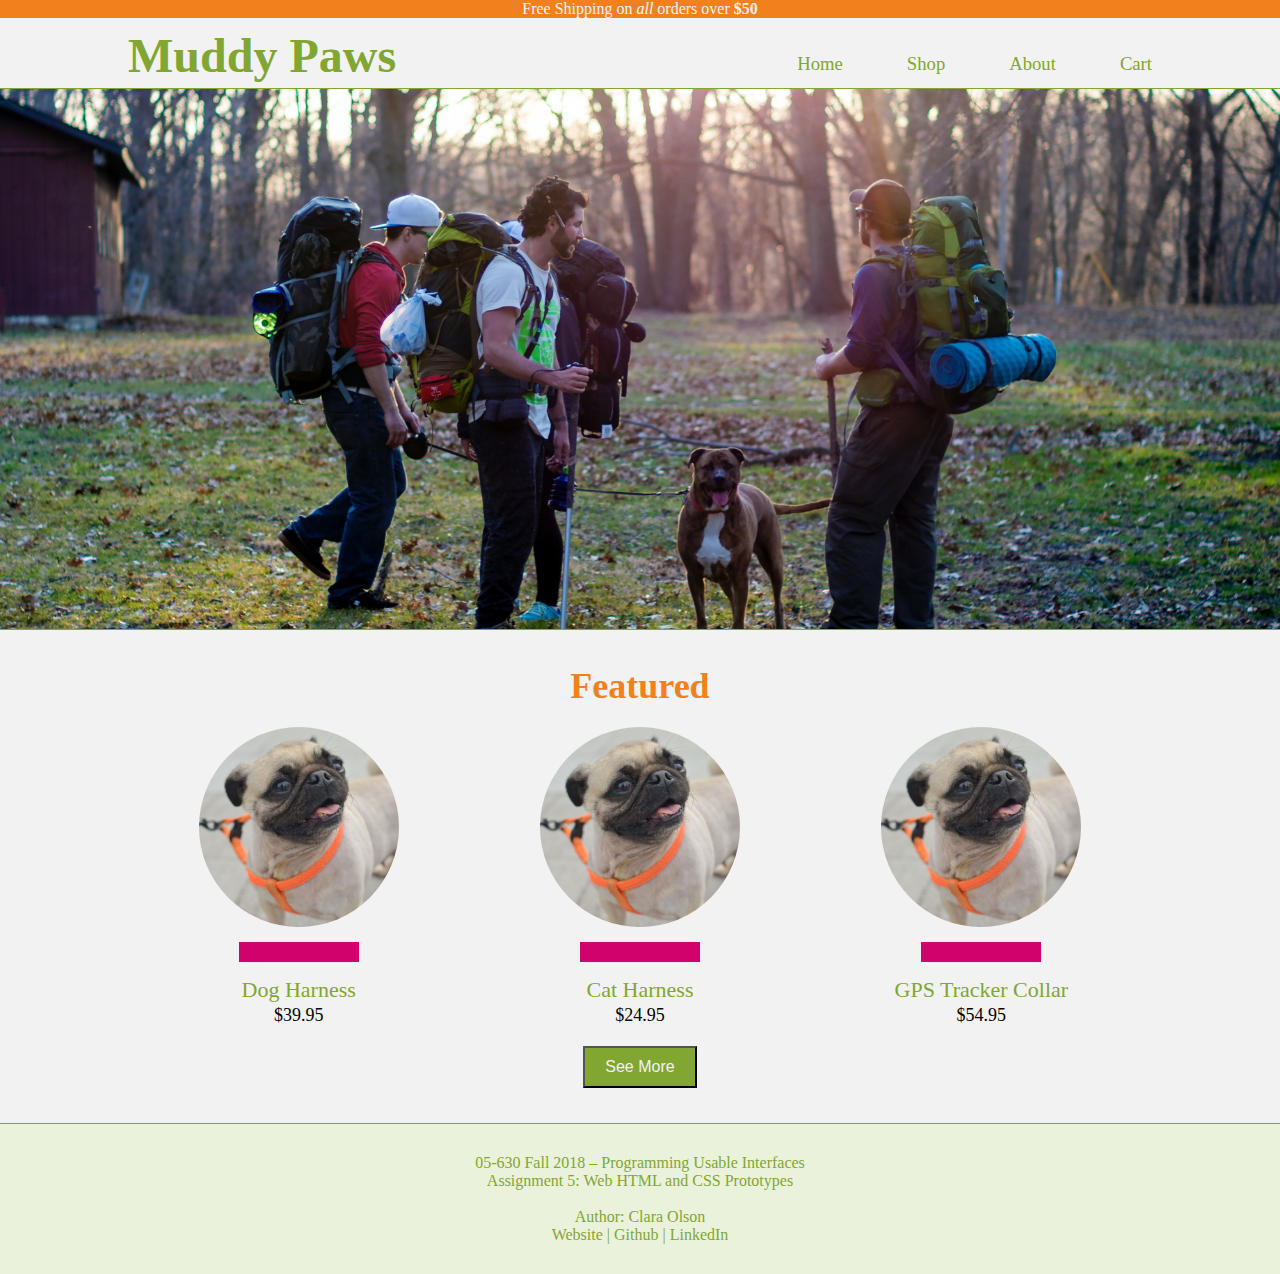
==== index.html @ 036f6097 "Added grid and spacing to the front page." ====
<!DOCTYPE HMTL>
<html>
<head>
    <title>Home | Muddy Paws Adventure Gear</title>
    <!-- styles -->
    <link rel="stylesheet" type="text/css" href="style.css">
</head>
<header>
    <div id="top-bar" class="secondary-background">Free Shipping on <em>all</em> orders over <b>$50</b></div>
    <nav>
        <a href="index.html"><h1 class="logo">Muddy Paws</h1></a>
        <a class="nav-bar" href="index.html">Home</a>
        <a class="nav-bar" href="shop.html">Shop</a>  
        <a class="nav-bar" href="about.html">About</a>
        <a class="nav-bar" href="">Cart</a>
    </nav>
</header>
<body>
    <div id="home-banner">
        <img id="home-banner-img" src="Assets/Stock-Images/jorge-flores-98842-unsplash.jpg">
    </div>
    <div id="featured">
        <div class="featured-title"><h2 class="secondary-text">Featured</h2></div>
            <div class="featured-item-1">
                <a href="dog-harness.html">
                    <img class="shop-item-picture" src="Assets/Items/dog-leash-shop.jpg">
                    <div class="color-selection-view"></div>
                    <p class="item-name-browsing">Dog Harness</p>
                    <p class="item-price-browsing">$39.95</p>
                </a>
            </div>
            <div class="featured-item-2">
                <a href="dog-harness.html">
                    <img class="shop-item-picture" src="Assets/Items/dog-leash-shop.jpg">
                    <div class="color-selection-view"></div>
                    <p class="item-name-browsing">Cat Harness</p>
                    <p class="item-price-browsing">$24.95</p>
                </a>
            </div>
            <div class="featured-item-3">
                <a href="dog-harness.html">
                    <img class="shop-item-picture" src="Assets/Items/dog-leash-shop.jpg">
                    <div class="color-selection-view"></div>
                    <p class="item-name-browsing">GPS Tracker Collar</p>
                    <p class="item-price-browsing">$54.95</p>
                </a>
            </div>
        <div id="see-more"><a href="shop.html"><button>See More</button></a></div>
    </div>
    
    <div></div>
    
    <div class="social-media"></div>

</body>
<footer class="tertiary-background">
    <div id="footer-content">
        05-630 Fall 2018 – Programming Usable Interfaces
        <br>Assignment 5: Web HTML and CSS Prototypes
        <br><br>Author: Clara Olson
        <br><a class="footer-link" href="http://www.claraolson.com/">Website</a> | <a class="footer-link" href="https://github.com/cjolson">Github</a> | <a class="footer-link" href="https://www.linkedin.com/in/clara-olson-34581693/">LinkedIn</a>
    </div>
</footer>
</html>
---- style.css ----
/****** navigation ******/
header {
    margin: 0px;
    padding: 0px;
    width: 100%;
    border-bottom: 1.5px solid #81A632;
}

#top-bar {
    color: F2F2F2;
    text-align: center;
}

nav {
    width: 80%;
    margin: 0 auto;
    height: 50px;
    padding: 10px 15px;
    text-align: right;
    background-color: #F2F2F2;
}

.nav-bar {
    color: #81A632;
    top: 50%;
    position: relative;
    padding: 0px 0px 0px 60px;
    text-align: center;
    font-size: 14pt
}

.logo {
    float: left;
    font-size: 48px;
    padding: 0;
    margin: 0;
    color: #81A632;
}

/****** main content ******/
body {
    margin: 0px;
    padding: 0;
    width: 100%;
    background-color: #F2F2F2;
}

a {
    text-decoration: none;
}

div {
    margin: 0;
    padding: 0;
    
}

h2 {
    font-size: 36px;
    padding: 0;
    margin: 20px;
}

p {
    margin: 0;
    padding: 0;
}

button {
    padding: 10px 20px 10px 20px;
    text-align: center;
    background-color: #81A632;
    color: #F2F2F2;
    text-decoration: none;
    display: inline-block;
    font-size: 16px;
    cursor: pointer;
    margin: 20px 0px 20px 0px; 
}

.primary-background {
    background-color: #81A632;
}

.primary-text {
    color: #81A632;
}

.secondary-background {
    background-color: #F2811D;
}

.secondary-text{
    color: #F2811D;
}

.tertiary-background {
    background-color: #EBF2DC;
}

.tertiary-text {
    color: #EBF2DC;
}

/****** footer ******/
footer {
    padding: 30px;
    text-align: center;
    border-top: 1.5px solid #81A632;
}

#footer-content {
    margin: 0 auto;
    color: #81A632;
}

.footer-link {
    color: #81A632;
}

/****** items *******/

.shop-item-picture {
    border-radius: 50%;
    height: 200px;
    width: 200px;
}

.color-selection-view {
    height: 20px;
    width: 120px;
    margin: 15px auto;
    background: #D0026B;
}

.item-name-browsing {
    text-align: center;
    margin: 5px 0px 2px 0px;
    font-size: 22px;
    color: #81A632;
    font-weight: 200;
}

.item-price-browsing {
    text-align: center;
    font-size: 18px;
    color: #020202;
}

/****** home ******/
#home-banner-img {
    height: auto;
    transform: translateY(-35%);
    width: 100%;
    margin: 0;
    padding: 0;
}

#home-banner {
    width: 100%;
    overflow: hidden;
    padding: 0;
    height: 60%;
    border-bottom: 1.5px solid #81A632;
}

#featured {
    display: grid;
    grid-template-columns: auto auto auto;
    grid-template-rows: auto auto auto;
    grid-gap: 0px;
    text-align: center;
    margin: 15px auto;
    width: 80%;
}

#featured-items {
    width: 60%;
    border-spacing: 5px;
    margin: 0 auto;
}

.row {
    padding: 0;
    width: 60%;
    margin: 0 auto;
    display: inline;
}

/****** shop ******/

#shop-page {
    display: flex;
}

#filter-menu {
    width: 20%;
    background-image: linear-gradient(#EBF2DC 10%, #F2F2F2 60%);
    height: 100%;
    margin: 0px 0px 0px 0px;
    background-color: grey;
    padding-top: 60px;
}

.top-filter {
    padding: 0px 10px;
}

.filter-sub-menu {
    text-align: left;
    padding: 20px;
    background-color: #EBF2DC;
}

.expand-filter{
    float: right;
}

#shop-content {
    display: grid;
    grid-template-columns: 250 250 250;
    grid-template-rows: 80px 60px auto auto;
    grid-gap: 15px auto;
    text-align: center;
    margin: 20px auto;
    padding: 0px;
}

#shop-heading {
    text-align: center;
    grid-column: 2/3;
}

#filter-selection {
    display: none;
    text-align: left;
    padding: 0px 50px;
    grid-row: 2;
    grid-column: 1 / 3;
}

#shop-item-1 {
    margin: 0px auto;
    grid-row: 3 / span 1;
    grid-column: 1;
}

#shop-item-2 {
    margin: 0px auto;
    grid-row: 3 / span 1;
    grid-column: 2;
}

#shop-item-3 {
    margin: 0px auto;
    grid-row: 3 / span 1;
    grid-column: 3;
}

#shop-item-4 {
    margin: 0px auto;
    grid-row: 4 / span 1;
    grid-column: 1;
}

#shop-item-5 {
    margin: 0px auto;
    grid-row: 4 / span 1;
    grid-column: 2;
}

#shop-item-6 {
    margin: 0px auto;
    grid-row: 4 / span 1;
    grid-column: 3;
}
.featured-item-1 {
    grid-row: 2 / span 1;
    grid-column: 1;
}

.featured-title {
    text-align: center;
    grid-column: 2/3;
}

.featured-item-2 {
    grid-row: 2 / span 1;
    grid-column: 2;
}

.featured-item-3 {
    grid-row: 2 / span 1;
    grid-column: 3;
}

#see-more {
    text-align: center;
    grid-column: 2/3;
    grid-row: 3;
}
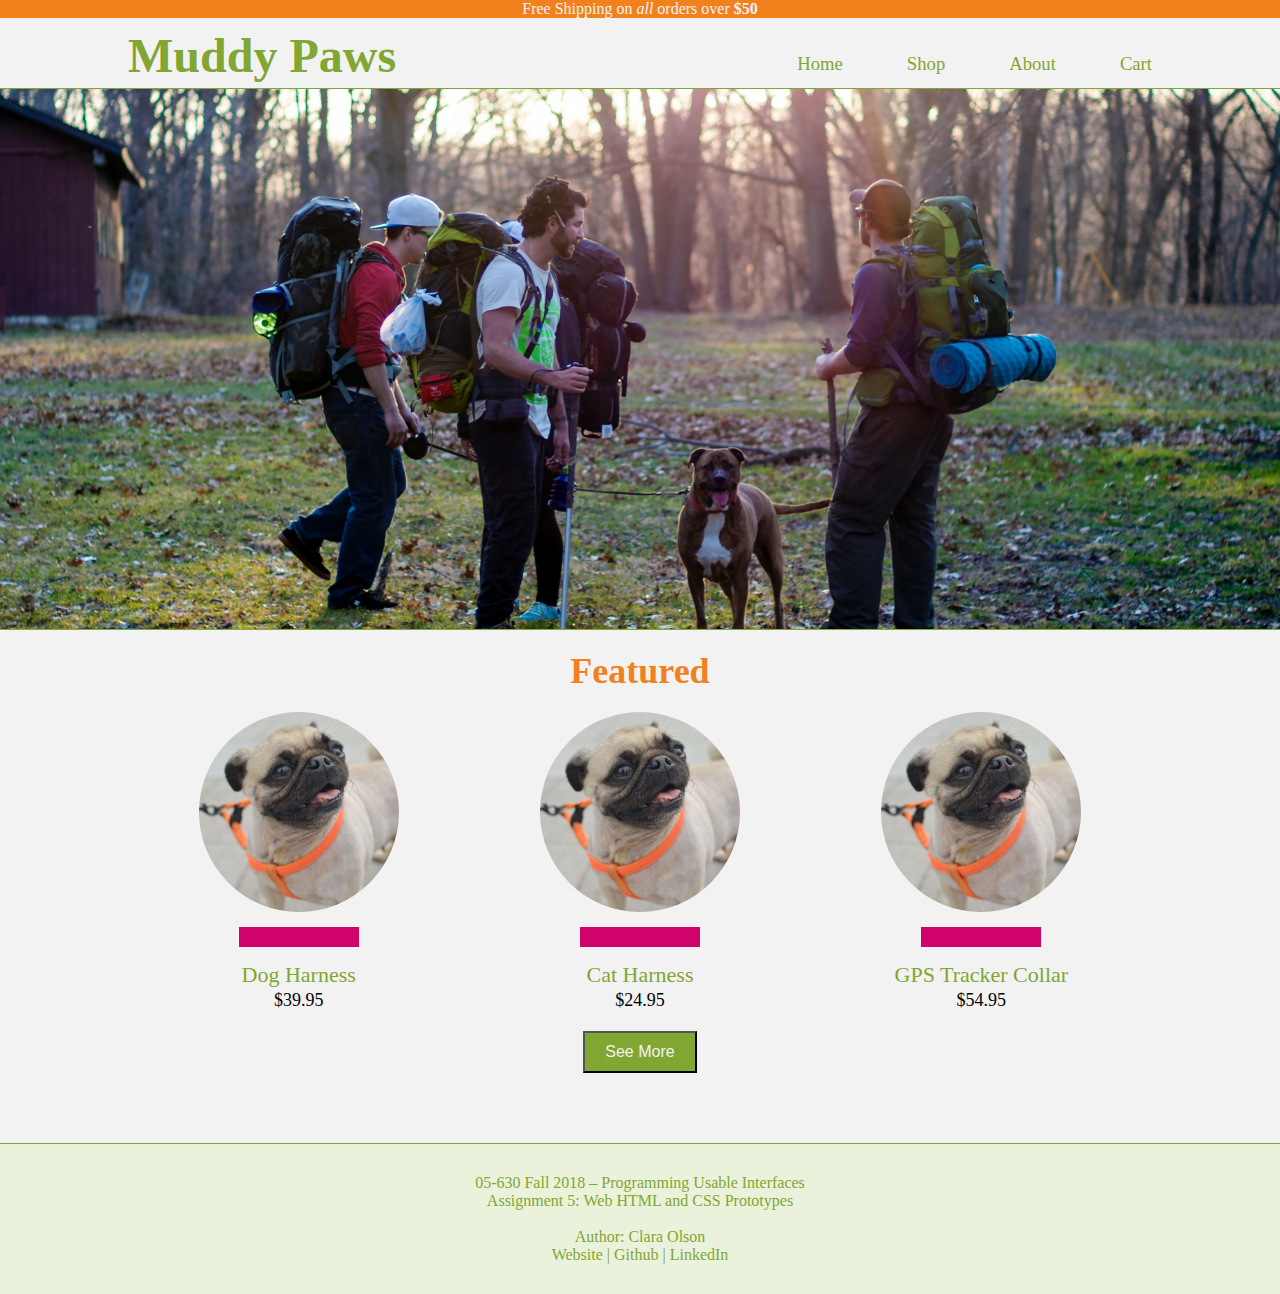
==== commit b1a08b18: "More to the item page. Also fixed the p tags" ====
--- a/index.html
+++ b/index.html
@@ -25,24 +25,24 @@
                 <a href="dog-harness.html">
                     <img class="shop-item-picture" src="Assets/Items/dog-leash-shop.jpg">
                     <div class="color-selection-view"></div>
-                    <p class="item-name-browsing">Dog Harness</p>
-                    <p class="item-price-browsing">$39.95</p>
+                    <div class="item-name-browsing">Dog Harness</div>
+                    <div class="item-price-browsing">$39.95</div>
                 </a>
             </div>
             <div class="featured-item-2">
                 <a href="dog-harness.html">
                     <img class="shop-item-picture" src="Assets/Items/dog-leash-shop.jpg">
                     <div class="color-selection-view"></div>
-                    <p class="item-name-browsing">Cat Harness</p>
-                    <p class="item-price-browsing">$24.95</p>
+                    <div class="item-name-browsing">Cat Harness</div>
+                    <div class="item-price-browsing">$24.95</div>
                 </a>
             </div>
             <div class="featured-item-3">
                 <a href="dog-harness.html">
                     <img class="shop-item-picture" src="Assets/Items/dog-leash-shop.jpg">
                     <div class="color-selection-view"></div>
-                    <p class="item-name-browsing">GPS Tracker Collar</p>
-                    <p class="item-price-browsing">$54.95</p>
+                    <div class="item-name-browsing">GPS Tracker Collar</div>
+                    <div class="item-price-browsing">$54.95</div>
                 </a>
             </div>
         <div id="see-more"><a href="shop.html"><button>See More</button></a></div>
--- a/style.css
+++ b/style.css
@@ -1,4 +1,7 @@
+/************************/
 /****** navigation ******/
+/************************/
+
 header {
     margin: 0px;
     padding: 0px;
@@ -37,11 +40,14 @@
     color: #81A632;
 }
 
+/**************************/
 /****** main content ******/
+/**************************/
+
 body {
     margin: 0px;
     padding: 0;
-    width: 100%;
+    height: 100%;
     background-color: #F2F2F2;
 }
 
@@ -62,8 +68,7 @@
 }
 
 p {
-    margin: 0;
-    padding: 0;
+    color: #020202;
 }
 
 button {
@@ -102,8 +107,12 @@
     color: #EBF2DC;
 }
 
+/********************/
 /****** footer ******/
+/********************/
+
 footer {
+    margin: 50px 0px 0px 0px;
     padding: 30px;
     text-align: center;
     border-top: 1.5px solid #81A632;
@@ -118,7 +127,9 @@
     color: #81A632;
 }
 
+/********************/
 /****** items *******/
+/********************/
 
 .shop-item-picture {
     border-radius: 50%;
@@ -147,7 +158,10 @@
     color: #020202;
 }
 
+/******************/
 /****** home ******/
+/******************/
+
 #home-banner-img {
     height: auto;
     transform: translateY(-35%);
@@ -170,24 +184,39 @@
     grid-template-rows: auto auto auto;
     grid-gap: 0px;
     text-align: center;
-    margin: 15px auto;
+    margin: 0px auto;
     width: 80%;
 }
 
-#featured-items {
-    width: 60%;
-    border-spacing: 5px;
-    margin: 0 auto;
-}
-
-.row {
-    padding: 0;
-    width: 60%;
-    margin: 0 auto;
-    display: inline;
-}
-
+.featured-item-1 {
+    grid-row: 2 / span 1;
+    grid-column: 1;
+}
+
+.featured-title {
+    text-align: center;
+    grid-column: 2/3;
+}
+
+.featured-item-2 {
+    grid-row: 2 / span 1;
+    grid-column: 2;
+}
+
+.featured-item-3 {
+    grid-row: 2 / span 1;
+    grid-column: 3;
+}
+
+#see-more {
+    text-align: center;
+    grid-column: 2/3;
+    grid-row: 3;
+}
+
+/******************/
 /****** shop ******/
+/******************/
 
 #shop-page {
     display: flex;
@@ -274,28 +303,103 @@
     grid-row: 4 / span 1;
     grid-column: 3;
 }
-.featured-item-1 {
+
+/***********************/
+/****** Item Page ******/
+/***********************/
+
+
+.item-page-img {
+    width: 500px;
+}
+
+.item-view {
+    margin: 0 auto;
     grid-row: 2 / span 1;
     grid-column: 1;
 }
 
-.featured-title {
-    text-align: center;
-    grid-column: 2/3;
-}
-
-.featured-item-2 {
-    grid-row: 2 / span 1;
-    grid-column: 2;
-}
-
-.featured-item-3 {
-    grid-row: 2 / span 1;
-    grid-column: 3;
-}
-
-#see-more {
-    text-align: center;
-    grid-column: 2/3;
+h3 {
+    font-size: 24px;
+}
+
+#item-page-info {
+    grid-row: 2;
+    grid-column: 2;
+}
+
+#recommened-items {
+    text-align: center;
+    margin: 0 auto;
     grid-row: 3;
-}
+    grid-column: 2;
+    
+}
+
+.item-price {
+    text-align: center;
+    margin: 0 auto;
+    color: #020202;
+    font-size: 24px;
+    margin: 0;
+}
+
+.item-name {
+    text-align: center;
+    margin: 0 auto;
+    font-size: 36px;
+    color: #F2811D;
+    font-weight: bold;
+}
+
+
+
+#item-page-content {
+    display: grid;
+    grid-template-columns: auto auto;
+    grid-template-rows: 150px auto auto;
+    grid-gap: 10px auto;
+    margin: 0 auto;
+    padding: 0px;
+    width: 90%;
+}
+
+
+
+#size-selections {
+
+}
+
+#recommend-item-1 {
+    float: left;
+    text-align: center;
+    margin: 15px 30px auto;
+    grid-row: 4;
+    grid-column: 2;
+}
+
+#recommended-item-2 {
+    text-align: center;
+    float: right;
+    margin: 15px 30px auto;
+    grid-row: 4;
+    grid-column: 2;
+}
+
+
+
+#color-selection {
+
+}
+
+#item-details {
+    grid-row: 3;
+    grid-column: 1;
+    width 500px;
+}
+
+#item-description {
+    padding: 20px 100px;
+    grid-row: 3;
+    grid-column: 1;
+}
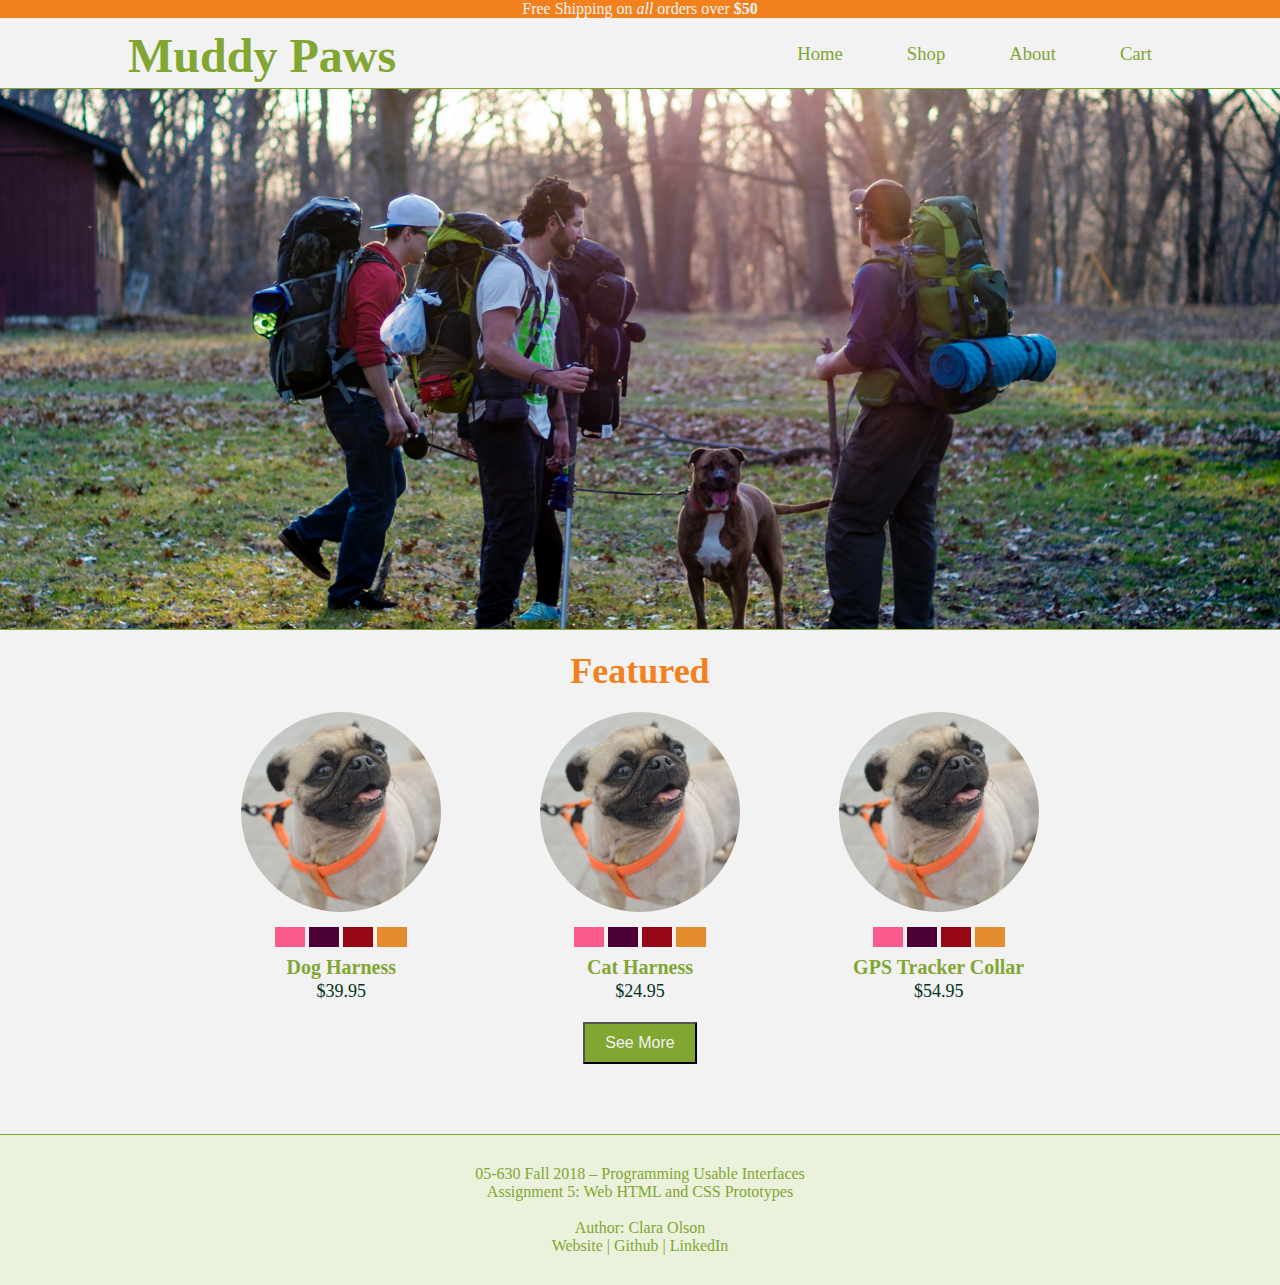
==== commit cff45afd: "Added colors to all images" ====
--- a/index.html
+++ b/index.html
@@ -24,7 +24,12 @@
             <div class="featured-item-1">
                 <a href="dog-harness.html">
                     <img class="shop-item-picture" src="Assets/Items/dog-leash-shop.jpg">
-                    <div class="color-selection-view"></div>
+                    <div class="color-selection-view">
+                        <div class="preview-strawberry"></div>
+                        <div class="preview-blackberry"></div>
+                        <div class="preview-crazberry"></div>
+                        <div class="preview-fire-orange"></div>
+                    </div>
                     <div class="item-name-browsing">Dog Harness</div>
                     <div class="item-price-browsing">$39.95</div>
                 </a>
@@ -32,7 +37,12 @@
             <div class="featured-item-2">
                 <a href="dog-harness.html">
                     <img class="shop-item-picture" src="Assets/Items/dog-leash-shop.jpg">
-                    <div class="color-selection-view"></div>
+                    <div class="color-selection-view">
+                        <div class="preview-strawberry"></div>
+                        <div class="preview-blackberry"></div>
+                        <div class="preview-crazberry"></div>
+                        <div class="preview-fire-orange"></div>
+                    </div>
                     <div class="item-name-browsing">Cat Harness</div>
                     <div class="item-price-browsing">$24.95</div>
                 </a>
@@ -40,7 +50,12 @@
             <div class="featured-item-3">
                 <a href="dog-harness.html">
                     <img class="shop-item-picture" src="Assets/Items/dog-leash-shop.jpg">
-                    <div class="color-selection-view"></div>
+                    <div class="color-selection-view">
+                        <div class="preview-strawberry"></div>
+                        <div class="preview-blackberry"></div>
+                        <div class="preview-crazberry"></div>
+                        <div class="preview-fire-orange"></div>
+                    </div>
                     <div class="item-name-browsing">GPS Tracker Collar</div>
                     <div class="item-price-browsing">$54.95</div>
                 </a>
--- a/style.css
+++ b/style.css
@@ -25,11 +25,11 @@
 
 .nav-bar {
     color: #81A632;
-    top: 50%;
     position: relative;
     padding: 0px 0px 0px 60px;
     text-align: center;
-    font-size: 14pt
+    font-size: 14pt;
+    top: 30%;
 }
 
 .logo {
@@ -68,7 +68,7 @@
 }
 
 p {
-    color: #020202;
+    color: #013220;
 }
 
 button {
@@ -138,24 +138,21 @@
 }
 
 .color-selection-view {
-    height: 20px;
-    width: 120px;
-    margin: 15px auto;
-    background: #D0026B;
+    margin: 15px auto 5px;;
 }
 
 .item-name-browsing {
     text-align: center;
     margin: 5px 0px 2px 0px;
-    font-size: 22px;
-    color: #81A632;
-    font-weight: 200;
+    font-size: 20px;
+    color: #81A632;
+    font-weight: bold;
 }
 
 .item-price-browsing {
     text-align: center;
     font-size: 18px;
-    color: #020202;
+    color: #013220;
 }
 
 /******************/
@@ -185,7 +182,7 @@
     grid-gap: 0px;
     text-align: center;
     margin: 0px auto;
-    width: 80%;
+    width: 70%;
 }
 
 .featured-item-1 {
@@ -333,13 +330,12 @@
     margin: 0 auto;
     grid-row: 3;
     grid-column: 2;
-    
 }
 
 .item-price {
     text-align: center;
     margin: 0 auto;
-    color: #020202;
+    color: #013220;
     font-size: 24px;
     margin: 0;
 }
@@ -348,7 +344,7 @@
     text-align: center;
     margin: 0 auto;
     font-size: 36px;
-    color: #F2811D;
+    color: #81A632;
     font-weight: bold;
 }
 
@@ -357,11 +353,10 @@
 #item-page-content {
     display: grid;
     grid-template-columns: auto auto;
-    grid-template-rows: 150px auto auto;
+    grid-template-rows: 100px auto auto;
     grid-gap: 10px auto;
     margin: 0 auto;
     padding: 0px;
-    width: 90%;
 }
 
 
@@ -373,15 +368,17 @@
 #recommend-item-1 {
     float: left;
     text-align: center;
-    margin: 15px 30px auto;
+    margin: 15px 30px;
     grid-row: 4;
     grid-column: 2;
+    display: inline-block;
 }
 
 #recommended-item-2 {
+    display: inline-block;
     text-align: center;
     float: right;
-    margin: 15px 30px auto;
+    margin: 15px 30px;
     grid-row: 4;
     grid-column: 2;
 }
@@ -399,7 +396,44 @@
 }
 
 #item-description {
-    padding: 20px 100px;
+    width: 500px;
+    margin: 20 auto;
     grid-row: 3;
     grid-column: 1;
 }
+
+.preview-strawberry {
+    display: inline-block;
+    background-color: #FC5A8D;
+    height: 20px;
+    width: 30px;
+}
+
+.preview-blackberry {
+    display: inline-block;
+    background-color: #4D0036;
+    height: 20px;
+    width: 30px;
+}
+
+.preview-crazberry {
+    display: inline-block;
+    background-color: #950714;
+    height: 20px;
+    width: 30px;  
+}
+
+.preview-fire-orange {
+    display: inline-block;
+    background-color: #E38C2D;
+    height: 20px;
+    width: 30px;
+}
+
+.item-coloring {
+    background-image: linear-gradient(#EBF2DC 30%, #F2F2F2 95%);
+    grid-row: 1 / span 3;
+    grid-column: 1;
+    width: 540px;
+    margin: 0 auto; 
+}
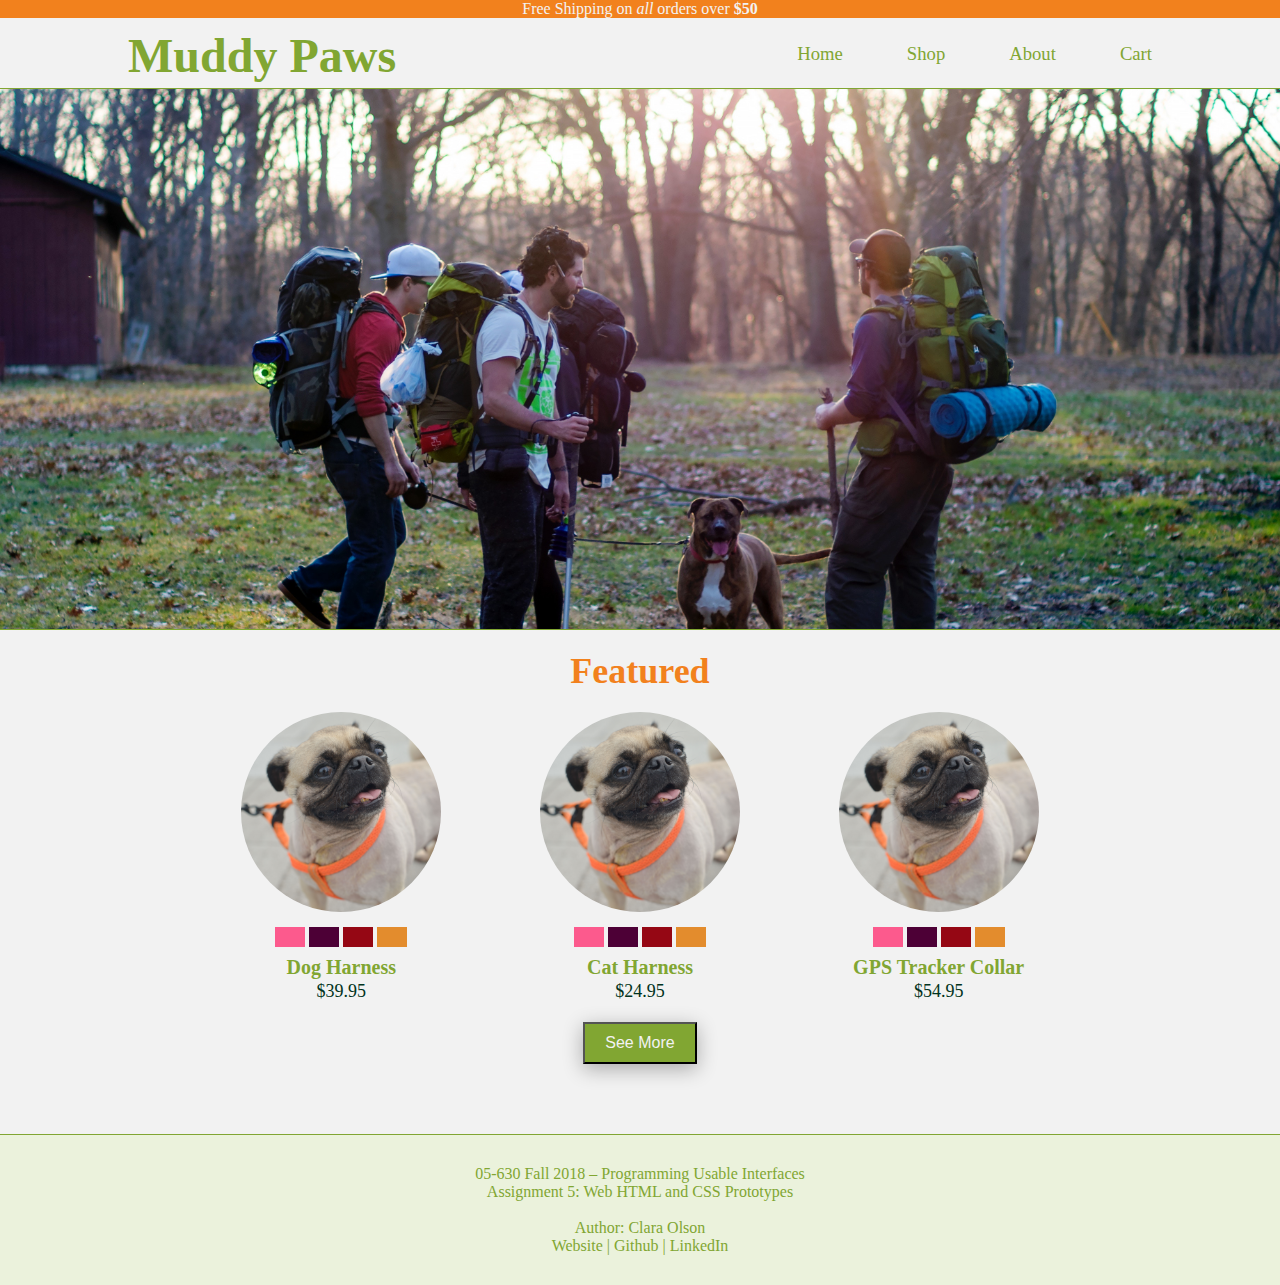
==== commit 440acad9: "More details to the item page." ====
--- a/index.html
+++ b/index.html
@@ -60,7 +60,7 @@
                     <div class="item-price-browsing">$54.95</div>
                 </a>
             </div>
-        <div id="see-more"><a href="shop.html"><button>See More</button></a></div>
+        <div id="see-more"><a href="shop.html"><button class="action-button">See More</button></a></div>
     </div>
     
     <div></div>
--- a/style.css
+++ b/style.css
@@ -72,15 +72,7 @@
 }
 
 button {
-    padding: 10px 20px 10px 20px;
-    text-align: center;
-    background-color: #81A632;
-    color: #F2F2F2;
-    text-decoration: none;
-    display: inline-block;
-    font-size: 16px;
-    cursor: pointer;
-    margin: 20px 0px 20px 0px; 
+
 }
 
 .primary-background {
@@ -161,7 +153,6 @@
 
 #home-banner-img {
     height: auto;
-    transform: translateY(-35%);
     width: 100%;
     margin: 0;
     padding: 0;
@@ -220,8 +211,8 @@
 }
 
 #filter-menu {
-    width: 20%;
-    background-image: linear-gradient(#EBF2DC 10%, #F2F2F2 60%);
+    width: 25%;
+    background-image: linear-gradient(#EBF2DC 40%, #F2F2F2 60%);
     height: 100%;
     margin: 0px 0px 0px 0px;
     background-color: grey;
@@ -323,6 +314,7 @@
 #item-page-info {
     grid-row: 2;
     grid-column: 2;
+    text-align: center;
 }
 
 #recommened-items {
@@ -343,7 +335,7 @@
 .item-name {
     text-align: center;
     margin: 0 auto;
-    font-size: 36px;
+    font-size: 42px;
     color: #81A632;
     font-weight: bold;
 }
@@ -362,7 +354,9 @@
 
 
 #size-selections {
-
+    color: #013220;
+    margin: 10px 10px 10px 30px;
+    text-align: left;
 }
 
 #recommend-item-1 {
@@ -386,7 +380,10 @@
 
 
 #color-selection {
-
+    margin: 100px 10px 10px 30px;
+    color: #013220;
+    width: 80%;
+    text-align: left;
 }
 
 #item-details {
@@ -431,9 +428,150 @@
 }
 
 .item-coloring {
-    background-image: linear-gradient(#EBF2DC 30%, #F2F2F2 95%);
-    grid-row: 1 / span 3;
-    grid-column: 1;
-    width: 540px;
-    margin: 0 auto; 
-}
+    background-image: linear-gradient(#F2F2F2 40%, #EBF2DC 60%);
+    grid-row: 2 / span 2;
+    grid-column: 1 / span 2;
+}
+
+.select-strawberry {
+    display: inline-block;
+    background-color: #FC5A8D;
+    height: 40px;
+    width: 50px;
+    border-radius: 6px;
+    box-shadow: 0 5px 20px rgba(0, 0, 0, 0.3); 
+}
+
+
+.select-blackberry {
+    display: inline-block;
+    background-color: #4D0036;
+    height: 40px;
+    width: 50px;
+    border-radius: 6px;
+    box-shadow: 0 5px 20px rgba(0, 0, 0, 0.3); 
+}
+
+.select-crazberry {
+    display: inline-block;
+    background-color: #950714;
+    height: 40px;
+    width: 50px;
+    border-radius: 6px;
+    box-shadow: 0 5px 20px rgba(0, 0, 0, 0.3); 
+}
+
+.select-fire-orange {
+    display: inline-block;
+    background-color: #E38C2D;
+    height: 40px;
+    width: 50px;
+    border-radius: 6px;
+    box-shadow: 0 5px 20px rgba(0, 0, 0, 0.3); 
+}
+
+.action-button {
+    padding: 10px 20px 10px 20px;
+    text-align: center;
+    background-color: #81A632;
+    color: #F2F2F2;
+    text-decoration: none;
+    display: inline-block;
+    font-size: 16px;
+    cursor: pointer;
+    margin: 20px 0px 20px 0px; 
+    box-shadow: 0 5px 20px rgba(0, 0, 0, 0.3); 
+}
+
+.select-tiny {
+    padding: 10px 20px;
+    margin: 10px 0px;
+    box-shadow: 0 5px 20px rgba(0, 0, 0, 0.3); 
+    font-size: 14px;
+}
+
+.select-small {
+    padding: 10px 20px;
+    margin: 10px 0px;
+    box-shadow: 0 5px 20px rgba(0, 0, 0, 0.3); 
+    font-size: 14px;
+}
+
+.select-medium {
+    padding: 10px 20px;
+    margin: 10px 0px;
+    box-shadow: 0 5px 20px rgba(0, 0, 0, 0.3); 
+    font-size: 14px;
+}
+
+.select-large {
+    padding: 10px 20px;
+    margin: 10px 0px;
+    box-shadow: 0 5px 20px rgba(0, 0, 0, 0.3); 
+    font-size: 14px;
+}
+
+.other-image {
+    opacity: 0.6;
+    display: inline-block;
+    margin: 15px auto;
+    height: 60px;
+    width: 80px;
+    background-color: grey;
+}
+
+
+
+.arrow-image-roll {
+    display: inline-block;
+    margin: 15px 15px;
+    height: 60px;
+    width: 50px;
+    background-color: grey;
+}
+
+.image-choice {
+    margin: 0 auto;
+}
+
+.cart {
+    padding: 15px 30px 15px 30px;
+    text-align: center;
+    background-color: #81A632;
+    color: #F2F2F2;
+    text-decoration: none;
+    display: inline-block;
+    font-size: 16px;
+    cursor: pointer;
+    float: right;
+    font-size:18px;
+    margin: 10px 70px 50px 0px;
+    box-shadow: 0 5px 20px rgba(0, 0, 0, 0.3); 
+}
+
+.image-wheel {
+    text-align: center;
+}
+
+.star {
+    margin: 10px 0px 5px 0px;
+    display: inline-block;
+    font-size: 18px;
+    color: #F2811D;
+}
+
+.rating {
+    color: #F2811D;
+}
+
+.all-reviews {
+    height: 15px;
+    margin: 0px 0px 5px 0px;
+    color: #ACBF84;
+    font-size: 18px;
+}
+
+.write-reviews {
+    color: #F2811D;
+    font-size: 14;
+}
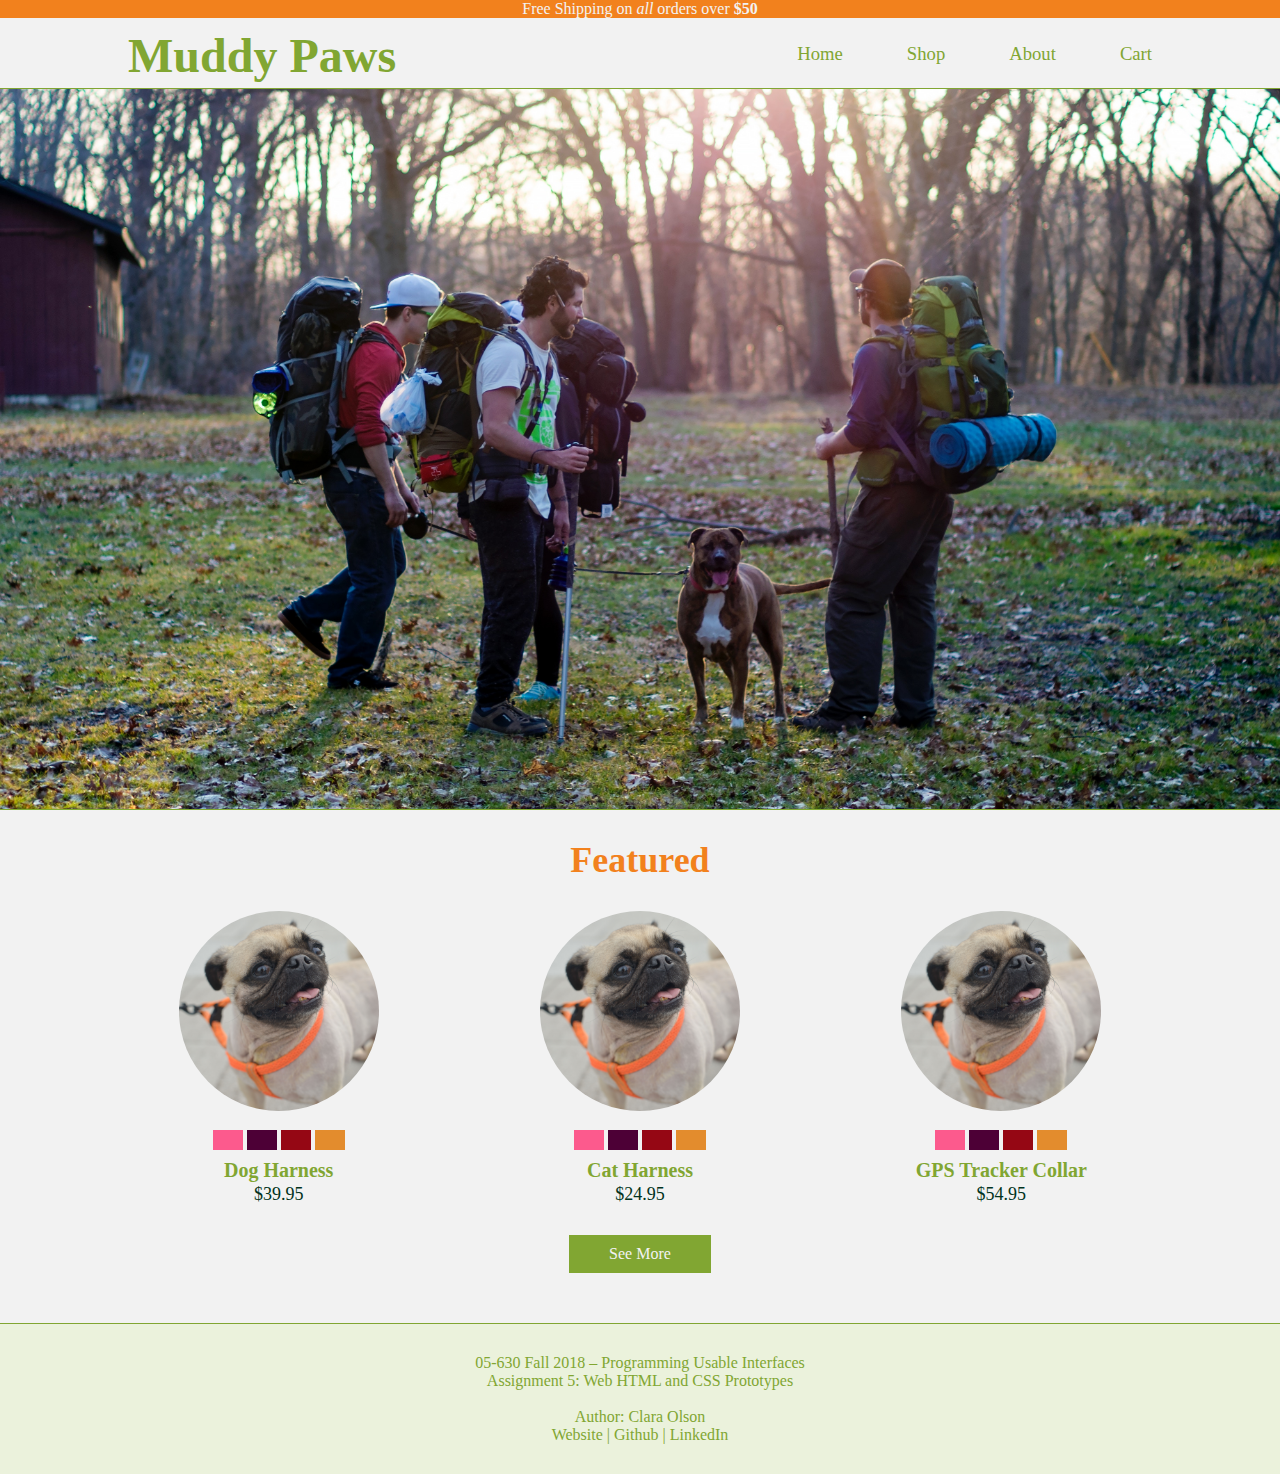
==== commit 860e0b65: "Validated all the CSS/HMTL" ====
--- a/index.html
+++ b/index.html
@@ -1,10 +1,12 @@
-<!DOCTYPE HMTL>
-<html>
+<!DOCTYPE html>
+<html lang="en">
 <head>
+    <meta charset="UTF-8">
     <title>Home | Muddy Paws Adventure Gear</title>
     <!-- styles -->
     <link rel="stylesheet" type="text/css" href="style.css">
 </head>
+<body>
 <header>
     <div id="top-bar" class="secondary-background">Free Shipping on <em>all</em> orders over <b>$50</b></div>
     <nav>
@@ -14,16 +16,15 @@
         <a class="nav-bar" href="about.html">About</a>
         <a class="nav-bar" href="">Cart</a>
     </nav>
-</header>
-<body>
-    <div id="home-banner">
-        <img id="home-banner-img" src="Assets/Stock-Images/jorge-flores-98842-unsplash.jpg">
+</header>    
+    <div id="welcome">
+        <div id="home-banner"></div>
     </div>
     <div id="featured">
         <div class="featured-title"><h2 class="secondary-text">Featured</h2></div>
             <div class="featured-item-1">
                 <a href="dog-harness.html">
-                    <img class="shop-item-picture" src="Assets/Items/dog-leash-shop.jpg">
+                    <img class="shop-dog-harness-img" src="Assets/dog-leash-shop.jpg" alt="Dog Harness">
                     <div class="color-selection-view">
                         <div class="preview-strawberry"></div>
                         <div class="preview-blackberry"></div>
@@ -36,7 +37,7 @@
             </div>
             <div class="featured-item-2">
                 <a href="dog-harness.html">
-                    <img class="shop-item-picture" src="Assets/Items/dog-leash-shop.jpg">
+                    <img class="shop-cat-harness-img" src="Assets/Items/dog-leash-shop.jpg" alt="Cat Harness">
                     <div class="color-selection-view">
                         <div class="preview-strawberry"></div>
                         <div class="preview-blackberry"></div>
@@ -49,7 +50,7 @@
             </div>
             <div class="featured-item-3">
                 <a href="dog-harness.html">
-                    <img class="shop-item-picture" src="Assets/Items/dog-leash-shop.jpg">
+                    <img class="shop-gps-tracker-img" src="Assets/Items/dog-leash-shop.jpg" alt="GPS Tracker">
                     <div class="color-selection-view">
                         <div class="preview-strawberry"></div>
                         <div class="preview-blackberry"></div>
@@ -60,14 +61,12 @@
                     <div class="item-price-browsing">$54.95</div>
                 </a>
             </div>
-        <div id="see-more"><a href="shop.html"><button class="action-button">See More</button></a></div>
+        <div id="see-more"><a href="shop.html">See More</a></div>
     </div>
     
     <div></div>
-    
     <div class="social-media"></div>
 
-</body>
 <footer class="tertiary-background">
     <div id="footer-content">
         05-630 Fall 2018 – Programming Usable Interfaces
@@ -75,5 +74,6 @@
         <br><br>Author: Clara Olson
         <br><a class="footer-link" href="http://www.claraolson.com/">Website</a> | <a class="footer-link" href="https://github.com/cjolson">Github</a> | <a class="footer-link" href="https://www.linkedin.com/in/clara-olson-34581693/">LinkedIn</a>
     </div>
-</footer>
+</footer>    
+</body>
 </html>--- a/style.css
+++ b/style.css
@@ -10,7 +10,7 @@
 }
 
 #top-bar {
-    color: F2F2F2;
+    color: #F2F2F2;
     text-align: center;
 }
 
@@ -52,6 +52,7 @@
 }
 
 a {
+    color: #F2F2F2;
     text-decoration: none;
 }
 
@@ -64,7 +65,7 @@
 h2 {
     font-size: 36px;
     padding: 0;
-    margin: 20px;
+    margin: 30px;
 }
 
 p {
@@ -72,7 +73,7 @@
 }
 
 button {
-
+    cursor: pointer;   
 }
 
 .primary-background {
@@ -104,7 +105,7 @@
 /********************/
 
 footer {
-    margin: 50px 0px 0px 0px;
+    margin: 20px 0px 0px 0px;
     padding: 30px;
     text-align: center;
     border-top: 1.5px solid #81A632;
@@ -123,11 +124,6 @@
 /****** items *******/
 /********************/
 
-.shop-item-picture {
-    border-radius: 50%;
-    height: 200px;
-    width: 200px;
-}
 
 .color-selection-view {
     margin: 15px auto 5px;;
@@ -152,28 +148,36 @@
 /******************/
 
 #home-banner-img {
+    width: 100%;
     height: auto;
-    width: 100%;
-    margin: 0;
-    padding: 0;
+    margin: 0px;
+    padding: 0px;
+
 }
 
 #home-banner {
     width: 100%;
-    overflow: hidden;
+    height: 100%;
+    top: 0; 
+    left: 0;
     padding: 0;
-    height: 60%;
+    margin: 0;
+    position: absolute;
     border-bottom: 1.5px solid #81A632;
+    background-image: url("Assets/Stock-Images/jorge-flores-98842-unsplash.jpg");
+    background-repeat: no-repeat;
+    background-position: bottom;
+    background-size: 100% auto;
 }
 
 #featured {
     display: grid;
     grid-template-columns: auto auto auto;
     grid-template-rows: auto auto auto;
-    grid-gap: 0px;
+    grid-column-gap: 60px;
     text-align: center;
     margin: 0px auto;
-    width: 70%;
+    width: 80%;
 }
 
 .featured-item-1 {
@@ -200,6 +204,14 @@
     text-align: center;
     grid-column: 2/3;
     grid-row: 3;
+    padding: 10px 40px;
+    background-color: #81A632;
+    color: #F2F2F2;
+    text-decoration: none;
+    display: inline-block;
+    font-size: 16px;
+    cursor: pointer;
+    margin: 30px auto; 
 }
 
 /******************/
@@ -213,9 +225,7 @@
 #filter-menu {
     width: 25%;
     background-image: linear-gradient(#EBF2DC 40%, #F2F2F2 60%);
-    height: 100%;
     margin: 0px 0px 0px 0px;
-    background-color: grey;
     padding-top: 60px;
 }
 
@@ -235,9 +245,9 @@
 
 #shop-content {
     display: grid;
-    grid-template-columns: 250 250 250;
+    grid-template-columns: 250px 250px 250px;
     grid-template-rows: 80px 60px auto auto;
-    grid-gap: 15px auto;
+    grid-gap: 15px;
     text-align: center;
     margin: 20px auto;
     padding: 0px;
@@ -346,7 +356,7 @@
     display: grid;
     grid-template-columns: auto auto;
     grid-template-rows: 100px auto auto;
-    grid-gap: 10px auto;
+    grid-gap: 5px;
     margin: 0 auto;
     padding: 0px;
 }
@@ -389,12 +399,12 @@
 #item-details {
     grid-row: 3;
     grid-column: 1;
-    width 500px;
+    width: 500px;
 }
 
 #item-description {
     width: 500px;
-    margin: 20 auto;
+    margin: 20px auto;
     grid-row: 3;
     grid-column: 1;
 }
@@ -480,7 +490,6 @@
     font-size: 16px;
     cursor: pointer;
     margin: 20px 0px 20px 0px; 
-    box-shadow: 0 5px 20px rgba(0, 0, 0, 0.3); 
 }
 
 .select-tiny {
@@ -546,7 +555,6 @@
     float: right;
     font-size:18px;
     margin: 10px 70px 50px 0px;
-    box-shadow: 0 5px 20px rgba(0, 0, 0, 0.3); 
 }
 
 .image-wheel {
@@ -556,7 +564,7 @@
 .star {
     margin: 10px 0px 5px 0px;
     display: inline-block;
-    font-size: 18px;
+    font-size: 24px;
     color: #F2811D;
 }
 
@@ -573,5 +581,56 @@
 
 .write-reviews {
     color: #F2811D;
-    font-size: 14;
-}
+    font-size: 14px;
+}
+
+
+
+#welcome {
+    width: 100%;
+    height: 50%;
+    position: relative;
+    padding-bottom: 56.25%
+}
+
+.shop-dog-harness-img {
+    border-radius: 50%;
+    height: 200px;
+    width: 200px;
+    content: url("Assets/Items/dog-leash-shop.jpg");
+}
+
+.shop-cat-harness-img {
+    border-radius: 50%;
+    height: 200px;
+    width: 200px;
+    content: url("Assets/Items/dog-leash-shop.jpg");
+}
+
+.shop-gps-tracker-img {
+    border-radius: 50%;
+    height: 200px;
+    width: 200px;
+    content: url("Assets/Items/dog-leash-shop.jpg");
+}
+
+.shop-food-attachment-img {
+    border-radius: 50%;
+    height: 200px;
+    width: 200px;
+    content: url("Assets/Items/dog-leash-shop.jpg");
+}
+
+.shop-water-attachment-img {
+    border-radius: 50%;
+    height: 200px;
+    width: 200px;
+    content: url("Assets/Items/dog-leash-shop.jpg");
+}
+
+.shop-cat-backpack-img {
+    border-radius: 50%;
+    height: 200px;
+    width: 200px;
+    content: url("Assets/Items/dog-leash-shop.jpg");
+}
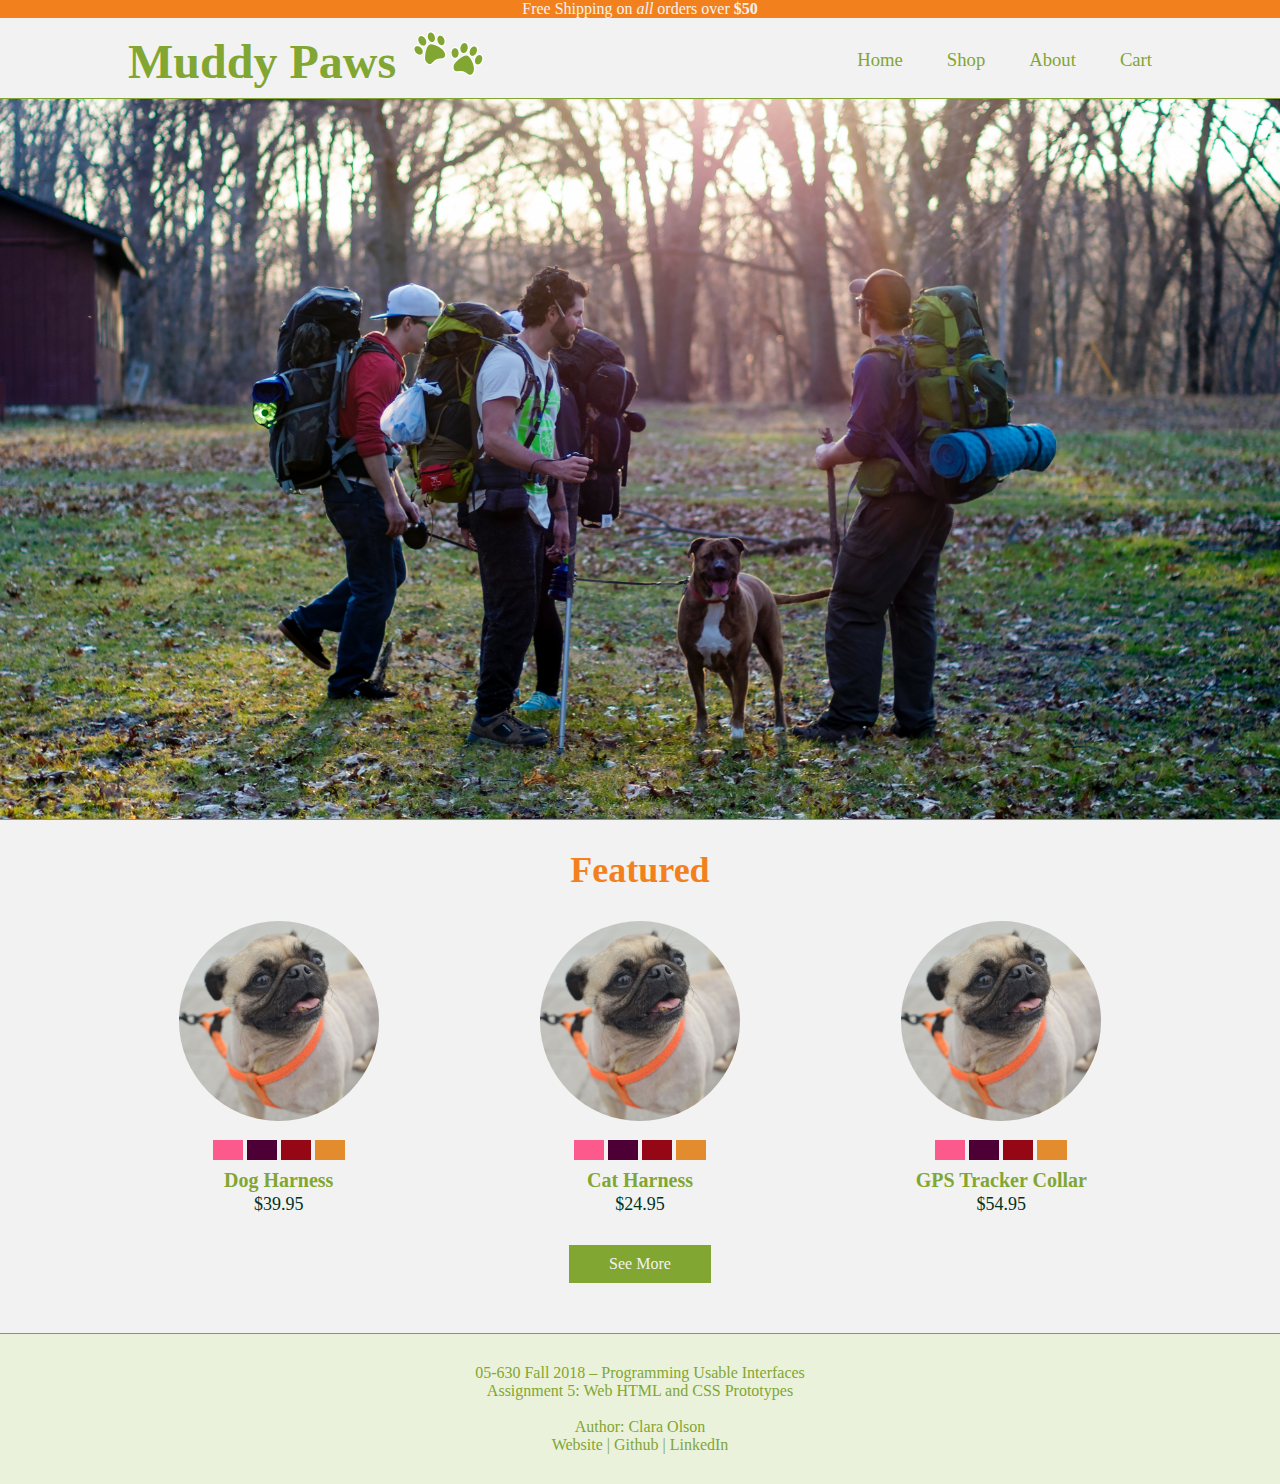
==== commit bdba353d: "Added paws to the logo" ====
--- a/index.html
+++ b/index.html
@@ -10,7 +10,7 @@
 <header>
     <div id="top-bar" class="secondary-background">Free Shipping on <em>all</em> orders over <b>$50</b></div>
     <nav>
-        <a href="index.html"><h1 class="logo">Muddy Paws</h1></a>
+        <a href="index.html"><h1 class="logo">Muddy Paws <img class="paws" src="Assets/Icons/green-paws.png" alt=""></h1></a>
         <a class="nav-bar" href="index.html">Home</a>
         <a class="nav-bar" href="shop.html">Shop</a>  
         <a class="nav-bar" href="about.html">About</a>
--- a/style.css
+++ b/style.css
@@ -17,8 +17,8 @@
 nav {
     width: 80%;
     margin: 0 auto;
-    height: 50px;
-    padding: 10px 15px;
+    height: 70px;
+    padding: 10px 0px 0px 0px;
     text-align: right;
     background-color: #F2F2F2;
 }
@@ -26,7 +26,7 @@
 .nav-bar {
     color: #81A632;
     position: relative;
-    padding: 0px 0px 0px 60px;
+    padding: 0px 0px 0px 40px;
     text-align: center;
     font-size: 14pt;
     top: 30%;
@@ -35,8 +35,8 @@
 .logo {
     float: left;
     font-size: 48px;
-    padding: 0;
-    margin: 0;
+    padding: 0px;
+    margin: 0px;
     color: #81A632;
 }
 
@@ -247,7 +247,8 @@
     display: grid;
     grid-template-columns: 250px 250px 250px;
     grid-template-rows: 80px 60px auto auto;
-    grid-gap: 15px;
+    grid-column-gap: 15px;
+    grid-row-gap: 30px;
     text-align: center;
     margin: 20px auto;
     padding: 0px;
@@ -573,7 +574,6 @@
 }
 
 .all-reviews {
-    height: 15px;
     margin: 0px 0px 5px 0px;
     color: #ACBF84;
     font-size: 18px;
@@ -634,3 +634,12 @@
     width: 200px;
     content: url("Assets/Items/dog-leash-shop.jpg");
 }
+
+
+
+.cart-link {
+    padding: 3px;
+    margin: auto auto;
+    border-radius: 50%;
+    border: solid 2px #81A632;
+}
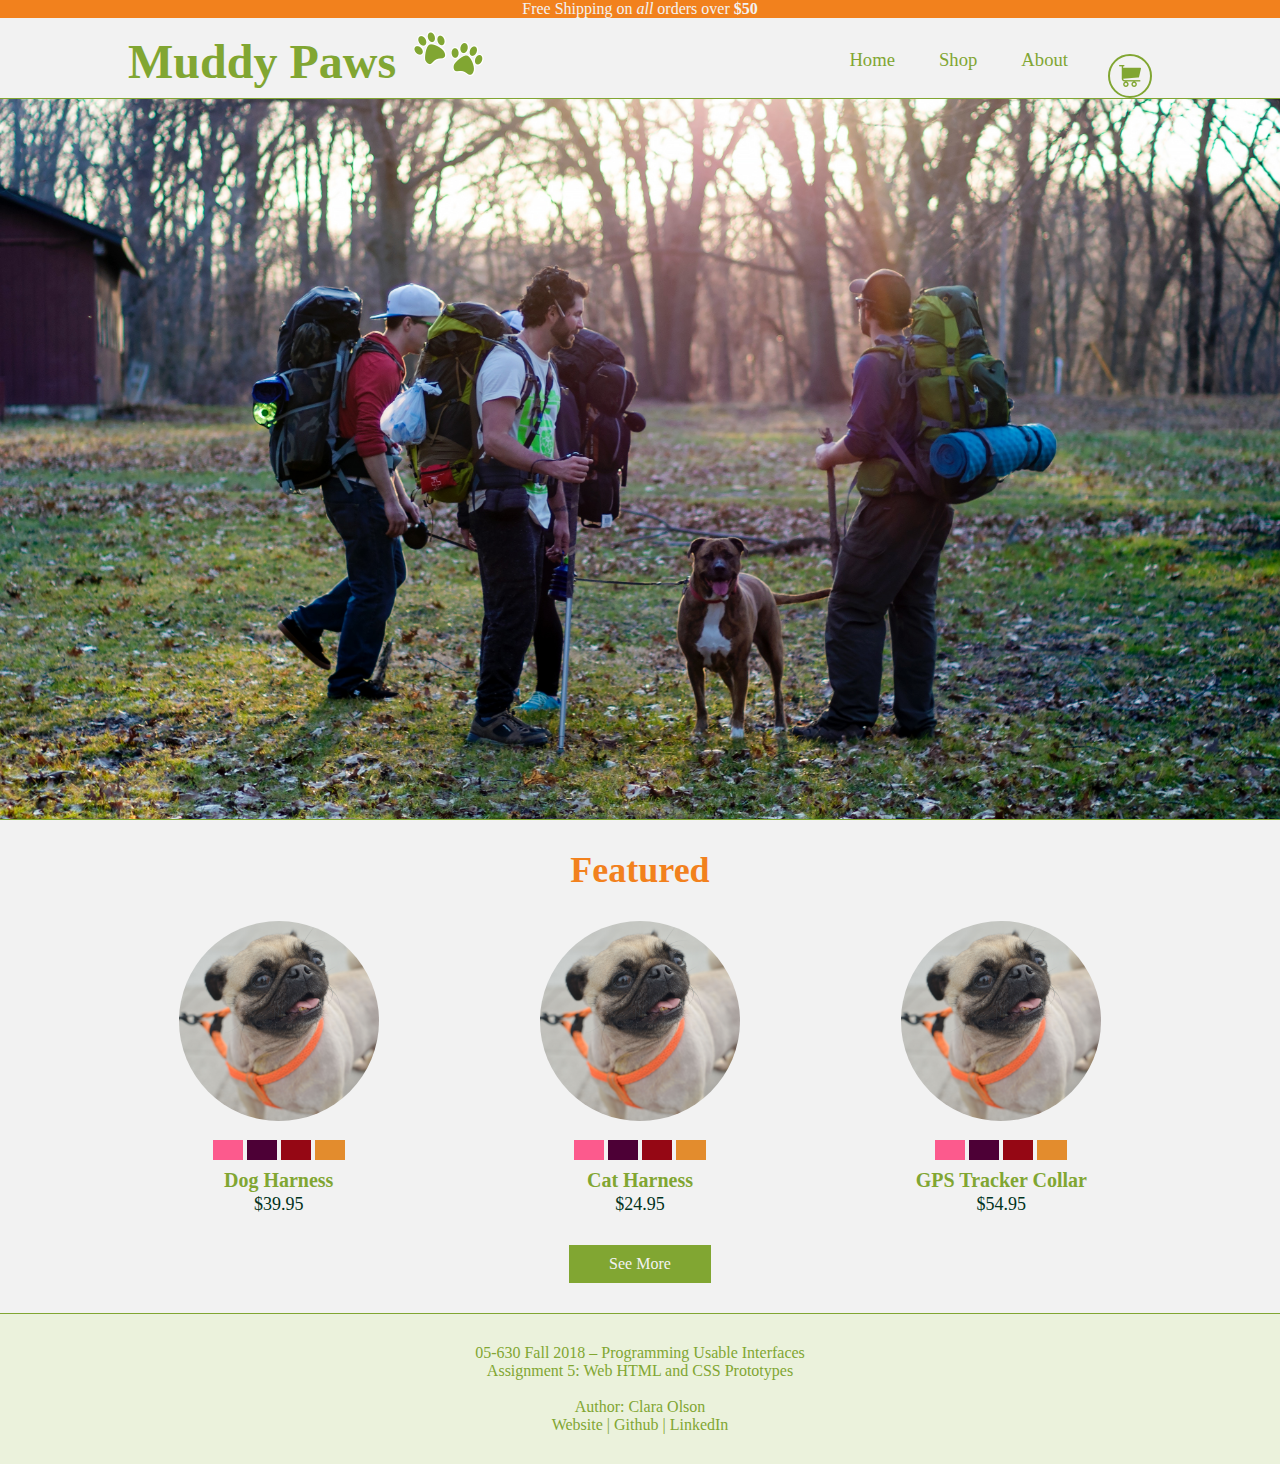
==== commit a44843d3: "Updated item details. Beautified CSS file." ====
--- a/index.html
+++ b/index.html
@@ -14,7 +14,7 @@
         <a class="nav-bar" href="index.html">Home</a>
         <a class="nav-bar" href="shop.html">Shop</a>  
         <a class="nav-bar" href="about.html">About</a>
-        <a class="nav-bar" href="">Cart</a>
+        <a class="nav-bar" href=""><img class="cart-link" src="Assets/Icons/cart.png"></a>
     </nav>
 </header>    
     <div id="welcome">
--- a/style.css
+++ b/style.css
@@ -1,645 +1,594 @@
-/************************/
-/****** navigation ******/
-/************************/
+/***** header *****/
 
 header {
-    margin: 0px;
-    padding: 0px;
-    width: 100%;
-    border-bottom: 1.5px solid #81A632;
+	width: 100%;
+	border-bottom: 1.5px solid #81A632;
+	margin: 0;
+	padding: 0;
 }
 
 #top-bar {
-    color: #F2F2F2;
-    text-align: center;
+	color: #F2F2F2;
+	text-align: center;
 }
 
 nav {
-    width: 80%;
-    margin: 0 auto;
-    height: 70px;
-    padding: 10px 0px 0px 0px;
-    text-align: right;
-    background-color: #F2F2F2;
+	width: 80%;
+	height: 70px;
+	text-align: right;
+	background-color: #F2F2F2;
+	margin: 0 auto;
+	padding: 10px 0 0;
 }
 
 .nav-bar {
-    color: #81A632;
-    position: relative;
-    padding: 0px 0px 0px 40px;
-    text-align: center;
-    font-size: 14pt;
-    top: 30%;
+	color: #81A632;
+	position: relative;
+	text-align: center;
+	font-size: 14pt;
+	top: 30%;
+	padding: 0 0 0 40px;
 }
 
 .logo {
-    float: left;
-    font-size: 48px;
-    padding: 0px;
-    margin: 0px;
-    color: #81A632;
-}
-
-/**************************/
-/****** main content ******/
-/**************************/
+	float: left;
+	font-size: 48px;
+	color: #81A632;
+	margin: 0;
+	padding: 0;
+}
+
+
+/***** main content *****/
 
 body {
-    margin: 0px;
-    padding: 0;
-    height: 100%;
-    background-color: #F2F2F2;
+	height: 100%;
+	background-color: #F2F2F2;
+	margin: 0;
+	padding: 0;
 }
 
 a {
-    color: #F2F2F2;
-    text-decoration: none;
+	color: #F2F2F2;
+	text-decoration: none;
 }
 
 div {
     margin: 0;
-    padding: 0;
-    
+	padding: 0;
 }
 
 h2 {
-    font-size: 36px;
-    padding: 0;
-    margin: 30px;
+	font-size: 36px;
+	margin: 30px 0;
+	padding: 0;
 }
 
 p {
-    color: #013220;
+	color: #013220;
 }
 
 button {
-    cursor: pointer;   
+	cursor: pointer;
 }
 
 .primary-background {
-    background-color: #81A632;
-}
-
-.primary-text {
-    color: #81A632;
+	background-color: #81A632;
 }
 
 .secondary-background {
-    background-color: #F2811D;
-}
-
-.secondary-text{
-    color: #F2811D;
+	background-color: #F2811D;
 }
 
 .tertiary-background {
-    background-color: #EBF2DC;
+	background-color: #EBF2DC;
 }
 
 .tertiary-text {
-    color: #EBF2DC;
-}
-
-/********************/
-/****** footer ******/
-/********************/
+	color: #EBF2DC;
+}
+
+.color-selection-view {
+	margin: 15px auto 5px;
+}
+
+.item-name-browsing {
+	text-align: center;
+	font-size: 20px;
+	color: #81A632;
+	font-weight: 700;
+	margin: 5px 0 2px;
+}
+
+.item-price-browsing {
+	text-align: center;
+	font-size: 18px;
+	color: #013220;
+}
+
+#home-banner-img {
+	width: 100%;
+	height: auto;
+	margin: 0;
+	padding: 0;
+}
+
+#home-banner {
+	width: 100%;
+	height: 100%;
+	top: 0;
+	left: 0;
+	position: absolute;
+	border-bottom: 1.5px solid #81A632;
+	background-image: url(Assets/Stock-Images/jorge-flores-98842-unsplash.jpg);
+	background-repeat: no-repeat;
+	background-position: bottom;
+	background-size: 100% auto;
+	margin: 0;
+	padding: 0;
+}
+
+#featured {
+	display: grid;
+	grid-template-columns: auto auto auto;
+	grid-template-rows: auto auto auto;
+	grid-column-gap: 60px;
+	text-align: center;
+	width: 80%;
+	margin: 0 auto;
+}
+
+.featured-item-1 {
+	grid-row: 2 / span 1;
+	grid-column: 1;
+}
+
+.featured-item-2 {
+	grid-row: 2 / span 1;
+	grid-column: 2;
+}
+
+.featured-item-3 {
+	grid-row: 2 / span 1;
+	grid-column: 3;
+}
+
+#see-more {
+	text-align: center;
+	grid-column: 2/3;
+	grid-row: 3;
+	background-color: #81A632;
+	color: #F2F2F2;
+	text-decoration: none;
+	display: inline-block;
+	font-size: 16px;
+	cursor: pointer;
+	margin: 30px auto;
+	padding: 10px 40px;
+}
+
+#shop-page {
+	display: flex;
+	margin-bottom: 30px;
+}
+
+#filter-menu {
+	width: 25%;
+	background-image: linear-gradient(#EBF2DC 40%, #F2F2F2 60%);
+	padding-top: 60px;
+	margin: 0;
+}
+
+.top-filter {
+	padding: 0 10px;
+}
+
+.filter-sub-menu {
+	text-align: left;
+	background-color: #EBF2DC;
+	padding: 20px;
+}
+
+.expand-filter {
+	float: right;
+}
+
+#shop-content {
+	display: grid;
+	grid-template-columns: 250px 250px 250px;
+	grid-template-rows: 80px 60px auto auto;
+	grid-column-gap: 15px;
+	grid-row-gap: 30px;
+	text-align: center;
+	margin: 20px auto;
+	padding: 0;
+}
+
+#filter-selection {
+	display: none;
+	text-align: left;
+	grid-row: 2;
+	grid-column: 1 / 3;
+	padding: 0 50px;
+}
+
+#shop-item-1 {
+	grid-row: 3 / span 1;
+	grid-column: 1;
+	margin: 0 auto;
+}
+
+#shop-item-2 {
+	grid-row: 3 / span 1;
+	grid-column: 2;
+	margin: 0 auto;
+}
+
+#shop-item-3 {
+	grid-row: 3 / span 1;
+	grid-column: 3;
+	margin: 0 auto;
+}
+
+#shop-item-4 {
+	grid-row: 4 / span 1;
+	grid-column: 1;
+	margin: 0 auto;
+}
+
+#shop-item-5 {
+	grid-row: 4 / span 1;
+	grid-column: 2;
+	margin: 0 auto;
+}
+
+#shop-item-6 {
+	grid-row: 4 / span 1;
+	grid-column: 3;
+	margin: 0 auto;
+}
+
+.item-page-img {
+	width: 500px;
+}
+
+.item-view {
+	grid-row: 2 / span 1;
+	grid-column: 1;
+	margin: 0 auto;
+}
+
+h3 {
+	font-size: 24px;
+}
+
+#item-page-info {
+	grid-row: 2;
+	grid-column: 2;
+	text-align: center;
+}
+
+#recommened-items {
+	text-align: center;
+	grid-row: 3;
+	grid-column: 2;
+	margin: 0 auto;
+}
+
+.item-price {
+	text-align: center;
+	color: #013220;
+	font-size: 24px;
+	margin: 0;
+}
+
+.item-name {
+	text-align: center;
+	font-size: 42px;
+	color: #81A632;
+	font-weight: 700;
+	margin: 0 auto;
+}
+
+#item-page-content {
+	display: grid;
+	grid-template-columns: auto auto;
+	grid-template-rows: 100px auto auto;
+	grid-gap: 5px;
+	margin: 0 auto 50px 0;
+	padding: 0;
+}
+
+#size-selections {
+	color: #013220;
+	text-align: left;
+	margin: 10px 10px 10px 30px;
+}
+
+#recommend-item-1 {
+	float: left;
+	text-align: center;
+	grid-row: 4;
+	grid-column: 2;
+	display: inline-block;
+	margin: 15px 30px;
+}
+
+#recommended-item-2 {
+	display: inline-block;
+	text-align: center;
+	float: right;
+	grid-row: 4;
+	grid-column: 2;
+	margin: 15px 30px;
+}
+
+#color-selection {
+	color: #013220;
+	width: 80%;
+	text-align: left;
+	margin: 100px 10px 10px 30px;
+}
+
+#item-details {
+	grid-row: 3;
+	grid-column: 1;
+	width: 500px;
+}
+
+#item-description {
+	width: 460px;
+    height: auto;
+	grid-row: 3;
+	grid-column: 1;
+	margin: 0px auto 20px auto;
+    padding: 10px 20px;
+    box-shadow: 5px 5px 20px grey;
+    border: 1.5px dotted #ACBF84;
+}
+
+.preview-strawberry {
+	display: inline-block;
+	background-color: #FC5A8D;
+	height: 20px;
+	width: 30px;
+}
+
+.preview-blackberry {
+	display: inline-block;
+	background-color: #4D0036;
+	height: 20px;
+	width: 30px;
+}
+
+.preview-crazberry {
+	display: inline-block;
+	background-color: #950714;
+	height: 20px;
+	width: 30px;
+}
+
+.preview-fire-orange {
+	display: inline-block;
+	background-color: #E38C2D;
+	height: 20px;
+	width: 30px;
+}
+
+.item-coloring {
+	background-image: linear-gradient(#F2F2F240%, #EBF2DC60%);
+	grid-row: 2 / span 2;
+	grid-column: 1 / span 2;
+}
+
+.select-strawberry {
+	display: inline-block;
+	background-color: #FC5A8D;
+	height: 40px;
+	width: 50px;
+	border-radius: 6px;
+	box-shadow: 0 5px 20px rgba(0, 0, 0, 0.3);
+}
+
+.select-blackberry {
+	display: inline-block;
+	background-color: #4D0036;
+	height: 40px;
+	width: 50px;
+	border-radius: 6px;
+	box-shadow: 0 5px 20px rgba(0, 0, 0, 0.3);
+}
+
+.select-crazberry {
+	display: inline-block;
+	background-color: #950714;
+	height: 40px;
+	width: 50px;
+	border-radius: 6px;
+	box-shadow: 0 5px 20px rgba(0, 0, 0, 0.3);
+}
+
+.select-fire-orange {
+	display: inline-block;
+	background-color: #E38C2D;
+	height: 40px;
+	width: 50px;
+	border-radius: 6px;
+	box-shadow: 0 5px 20px rgba(0, 0, 0, 0.3);
+}
+
+.action-button {
+	text-align: center;
+	background-color: #81A632;
+	color: #F2F2F2;
+	text-decoration: none;
+	display: inline-block;
+	font-size: 16px;
+	cursor: pointer;
+	margin: 20px 0;
+	padding: 10px 20px;
+}
+
+.other-image {
+	opacity: 0.6;
+	display: inline-block;
+	height: 60px;
+	width: 80px;
+	background-color: grey;
+	margin: 3px;
+    background-image: url("Assets/dog-leash-shop.jpg");
+    background-size: contain;
+}
+
+.arrow-image-roll {
+	display: inline-block;
+	height: 60px;
+	width: 50px;
+	background-color: grey;
+	margin: 15px;
+}
+
+.image-choice {
+	margin: 0 auto;
+}
+
+.cart {
+	text-align: center;
+	background-color: #81A632;
+	color: #F2F2F2;
+	text-decoration: none;
+	display: inline-block;
+	cursor: pointer;
+	float: right;
+	font-size: 18px;
+	margin: 10px 70px 50px 0;
+	padding: 15px 30px;
+}
+
+.image-wheel {
+	text-align: center;
+}
+
+.star {
+	display: inline-block;
+	font-size: 24px;
+	color: #F2811D;
+	margin: 10px 0 5px;
+}
+
+.all-reviews {
+	color: #ACBF84;
+	font-size: 18px;
+	margin: 0 0 5px;
+}
+
+.write-reviews {
+	color: #F2811D;
+	font-size: 14px;
+}
+
+#welcome {
+	width: 100%;
+	height: 50%;
+	position: relative;
+	padding-bottom: 56.25%;
+}
+
+.cart-link {
+    float: right;
+	border-radius: 50%;
+	border: solid 2px #81A632;
+	margin: 5px auto;
+}
+
+#about {
+	width: 100%;
+	height: 40%;
+	position: relative;
+	padding-top: 56.25%;
+}
+
+#about-banner {
+	width: 100%;
+	height: 100%;
+	top: 0;
+	left: 0;
+	position: absolute;
+	border-top: 1.5px solid #81A632;
+	border-bottom: 1.5px solid #81A632;
+	background-image: url(Assets/Stock-Images/kal-loftus-665678-unsplash.jpg);
+	background-repeat: no-repeat;
+	background-position: bottom;
+	background-size: 100% auto;
+	margin: 0;
+	padding: 0;
+}
+
+#about-content {
+	color: #013220;
+	width: 80%;
+	margin: 20px auto 60px;
+}
+
+dt,
+.secondary-text,
+.rating {
+	color: #F2811D;
+}
+
+.featured-title,
+#shop-heading {
+	text-align: center;
+	grid-column: 2/3;
+}
+
+.select-tiny,
+.select-small,
+.select-medium,
+.select-large {
+	box-shadow: 0 5px 20px rgba(0, 0, 0, 0.3);
+	font-size: 14px;
+	margin: 10px 0;
+	padding: 10px 20px;
+}
+
+.shop-dog-harness-img,
+.shop-cat-harness-img,
+.shop-gps-tracker-img,
+.shop-food-attachment-img,
+.shop-water-attachment-img,
+.shop-cat-backpack-img {
+	border-radius: 50%;
+	height: 200px;
+	width: 200px;
+	content: url("Assets/Items/dog-leash-shop.jpg");
+}
+
+
+/***** footer *****/
 
 footer {
-    margin: 20px 0px 0px 0px;
-    padding: 30px;
-    text-align: center;
-    border-top: 1.5px solid #81A632;
+	text-align: center;
+	border-top: 1.5px solid #81A632;
+	padding: 30px;
 }
 
 #footer-content {
-    margin: 0 auto;
-    color: #81A632;
-}
-
+	color: #81A632;
+	margin: 0 auto;
+}
+
+.primary-text,
 .footer-link {
-    color: #81A632;
-}
-
-/********************/
-/****** items *******/
-/********************/
-
-
-.color-selection-view {
-    margin: 15px auto 5px;;
-}
-
-.item-name-browsing {
-    text-align: center;
-    margin: 5px 0px 2px 0px;
-    font-size: 20px;
-    color: #81A632;
-    font-weight: bold;
-}
-
-.item-price-browsing {
-    text-align: center;
-    font-size: 18px;
-    color: #013220;
-}
-
-/******************/
-/****** home ******/
-/******************/
-
-#home-banner-img {
-    width: 100%;
-    height: auto;
-    margin: 0px;
-    padding: 0px;
-
-}
-
-#home-banner {
-    width: 100%;
-    height: 100%;
-    top: 0; 
-    left: 0;
-    padding: 0;
-    margin: 0;
-    position: absolute;
-    border-bottom: 1.5px solid #81A632;
-    background-image: url("Assets/Stock-Images/jorge-flores-98842-unsplash.jpg");
-    background-repeat: no-repeat;
-    background-position: bottom;
-    background-size: 100% auto;
-}
-
-#featured {
-    display: grid;
-    grid-template-columns: auto auto auto;
-    grid-template-rows: auto auto auto;
-    grid-column-gap: 60px;
-    text-align: center;
-    margin: 0px auto;
-    width: 80%;
-}
-
-.featured-item-1 {
-    grid-row: 2 / span 1;
-    grid-column: 1;
-}
-
-.featured-title {
-    text-align: center;
-    grid-column: 2/3;
-}
-
-.featured-item-2 {
-    grid-row: 2 / span 1;
-    grid-column: 2;
-}
-
-.featured-item-3 {
-    grid-row: 2 / span 1;
-    grid-column: 3;
-}
-
-#see-more {
-    text-align: center;
-    grid-column: 2/3;
-    grid-row: 3;
-    padding: 10px 40px;
-    background-color: #81A632;
-    color: #F2F2F2;
-    text-decoration: none;
-    display: inline-block;
-    font-size: 16px;
-    cursor: pointer;
-    margin: 30px auto; 
-}
-
-/******************/
-/****** shop ******/
-/******************/
-
-#shop-page {
-    display: flex;
-}
-
-#filter-menu {
-    width: 25%;
-    background-image: linear-gradient(#EBF2DC 40%, #F2F2F2 60%);
-    margin: 0px 0px 0px 0px;
-    padding-top: 60px;
-}
-
-.top-filter {
-    padding: 0px 10px;
-}
-
-.filter-sub-menu {
-    text-align: left;
-    padding: 20px;
-    background-color: #EBF2DC;
-}
-
-.expand-filter{
-    float: right;
-}
-
-#shop-content {
-    display: grid;
-    grid-template-columns: 250px 250px 250px;
-    grid-template-rows: 80px 60px auto auto;
-    grid-column-gap: 15px;
-    grid-row-gap: 30px;
-    text-align: center;
-    margin: 20px auto;
-    padding: 0px;
-}
-
-#shop-heading {
-    text-align: center;
-    grid-column: 2/3;
-}
-
-#filter-selection {
-    display: none;
-    text-align: left;
-    padding: 0px 50px;
-    grid-row: 2;
-    grid-column: 1 / 3;
-}
-
-#shop-item-1 {
-    margin: 0px auto;
-    grid-row: 3 / span 1;
-    grid-column: 1;
-}
-
-#shop-item-2 {
-    margin: 0px auto;
-    grid-row: 3 / span 1;
-    grid-column: 2;
-}
-
-#shop-item-3 {
-    margin: 0px auto;
-    grid-row: 3 / span 1;
-    grid-column: 3;
-}
-
-#shop-item-4 {
-    margin: 0px auto;
-    grid-row: 4 / span 1;
-    grid-column: 1;
-}
-
-#shop-item-5 {
-    margin: 0px auto;
-    grid-row: 4 / span 1;
-    grid-column: 2;
-}
-
-#shop-item-6 {
-    margin: 0px auto;
-    grid-row: 4 / span 1;
-    grid-column: 3;
-}
-
-/***********************/
-/****** Item Page ******/
-/***********************/
-
-
-.item-page-img {
-    width: 500px;
-}
-
-.item-view {
-    margin: 0 auto;
-    grid-row: 2 / span 1;
-    grid-column: 1;
-}
-
-h3 {
-    font-size: 24px;
-}
-
-#item-page-info {
-    grid-row: 2;
-    grid-column: 2;
-    text-align: center;
-}
-
-#recommened-items {
-    text-align: center;
-    margin: 0 auto;
-    grid-row: 3;
-    grid-column: 2;
-}
-
-.item-price {
-    text-align: center;
-    margin: 0 auto;
-    color: #013220;
-    font-size: 24px;
-    margin: 0;
-}
-
-.item-name {
-    text-align: center;
-    margin: 0 auto;
-    font-size: 42px;
-    color: #81A632;
-    font-weight: bold;
-}
-
-
-
-#item-page-content {
-    display: grid;
-    grid-template-columns: auto auto;
-    grid-template-rows: 100px auto auto;
-    grid-gap: 5px;
-    margin: 0 auto;
-    padding: 0px;
-}
-
-
-
-#size-selections {
-    color: #013220;
-    margin: 10px 10px 10px 30px;
-    text-align: left;
-}
-
-#recommend-item-1 {
-    float: left;
-    text-align: center;
-    margin: 15px 30px;
-    grid-row: 4;
-    grid-column: 2;
-    display: inline-block;
-}
-
-#recommended-item-2 {
-    display: inline-block;
-    text-align: center;
-    float: right;
-    margin: 15px 30px;
-    grid-row: 4;
-    grid-column: 2;
-}
-
-
-
-#color-selection {
-    margin: 100px 10px 10px 30px;
-    color: #013220;
-    width: 80%;
-    text-align: left;
-}
-
-#item-details {
-    grid-row: 3;
-    grid-column: 1;
-    width: 500px;
-}
-
-#item-description {
-    width: 500px;
-    margin: 20px auto;
-    grid-row: 3;
-    grid-column: 1;
-}
-
-.preview-strawberry {
-    display: inline-block;
-    background-color: #FC5A8D;
-    height: 20px;
-    width: 30px;
-}
-
-.preview-blackberry {
-    display: inline-block;
-    background-color: #4D0036;
-    height: 20px;
-    width: 30px;
-}
-
-.preview-crazberry {
-    display: inline-block;
-    background-color: #950714;
-    height: 20px;
-    width: 30px;  
-}
-
-.preview-fire-orange {
-    display: inline-block;
-    background-color: #E38C2D;
-    height: 20px;
-    width: 30px;
-}
-
-.item-coloring {
-    background-image: linear-gradient(#F2F2F2 40%, #EBF2DC 60%);
-    grid-row: 2 / span 2;
-    grid-column: 1 / span 2;
-}
-
-.select-strawberry {
-    display: inline-block;
-    background-color: #FC5A8D;
-    height: 40px;
-    width: 50px;
-    border-radius: 6px;
-    box-shadow: 0 5px 20px rgba(0, 0, 0, 0.3); 
-}
-
-
-.select-blackberry {
-    display: inline-block;
-    background-color: #4D0036;
-    height: 40px;
-    width: 50px;
-    border-radius: 6px;
-    box-shadow: 0 5px 20px rgba(0, 0, 0, 0.3); 
-}
-
-.select-crazberry {
-    display: inline-block;
-    background-color: #950714;
-    height: 40px;
-    width: 50px;
-    border-radius: 6px;
-    box-shadow: 0 5px 20px rgba(0, 0, 0, 0.3); 
-}
-
-.select-fire-orange {
-    display: inline-block;
-    background-color: #E38C2D;
-    height: 40px;
-    width: 50px;
-    border-radius: 6px;
-    box-shadow: 0 5px 20px rgba(0, 0, 0, 0.3); 
-}
-
-.action-button {
-    padding: 10px 20px 10px 20px;
-    text-align: center;
-    background-color: #81A632;
-    color: #F2F2F2;
-    text-decoration: none;
-    display: inline-block;
-    font-size: 16px;
-    cursor: pointer;
-    margin: 20px 0px 20px 0px; 
-}
-
-.select-tiny {
-    padding: 10px 20px;
-    margin: 10px 0px;
-    box-shadow: 0 5px 20px rgba(0, 0, 0, 0.3); 
-    font-size: 14px;
-}
-
-.select-small {
-    padding: 10px 20px;
-    margin: 10px 0px;
-    box-shadow: 0 5px 20px rgba(0, 0, 0, 0.3); 
-    font-size: 14px;
-}
-
-.select-medium {
-    padding: 10px 20px;
-    margin: 10px 0px;
-    box-shadow: 0 5px 20px rgba(0, 0, 0, 0.3); 
-    font-size: 14px;
-}
-
-.select-large {
-    padding: 10px 20px;
-    margin: 10px 0px;
-    box-shadow: 0 5px 20px rgba(0, 0, 0, 0.3); 
-    font-size: 14px;
-}
-
-.other-image {
-    opacity: 0.6;
-    display: inline-block;
-    margin: 15px auto;
-    height: 60px;
-    width: 80px;
-    background-color: grey;
-}
-
-
-
-.arrow-image-roll {
-    display: inline-block;
-    margin: 15px 15px;
-    height: 60px;
-    width: 50px;
-    background-color: grey;
-}
-
-.image-choice {
-    margin: 0 auto;
-}
-
-.cart {
-    padding: 15px 30px 15px 30px;
-    text-align: center;
-    background-color: #81A632;
-    color: #F2F2F2;
-    text-decoration: none;
-    display: inline-block;
-    font-size: 16px;
-    cursor: pointer;
-    float: right;
-    font-size:18px;
-    margin: 10px 70px 50px 0px;
-}
-
-.image-wheel {
-    text-align: center;
-}
-
-.star {
-    margin: 10px 0px 5px 0px;
-    display: inline-block;
-    font-size: 24px;
-    color: #F2811D;
-}
-
-.rating {
-    color: #F2811D;
-}
-
-.all-reviews {
-    margin: 0px 0px 5px 0px;
-    color: #ACBF84;
-    font-size: 18px;
-}
-
-.write-reviews {
-    color: #F2811D;
-    font-size: 14px;
-}
-
-
-
-#welcome {
-    width: 100%;
-    height: 50%;
-    position: relative;
-    padding-bottom: 56.25%
-}
-
-.shop-dog-harness-img {
-    border-radius: 50%;
-    height: 200px;
-    width: 200px;
-    content: url("Assets/Items/dog-leash-shop.jpg");
-}
-
-.shop-cat-harness-img {
-    border-radius: 50%;
-    height: 200px;
-    width: 200px;
-    content: url("Assets/Items/dog-leash-shop.jpg");
-}
-
-.shop-gps-tracker-img {
-    border-radius: 50%;
-    height: 200px;
-    width: 200px;
-    content: url("Assets/Items/dog-leash-shop.jpg");
-}
-
-.shop-food-attachment-img {
-    border-radius: 50%;
-    height: 200px;
-    width: 200px;
-    content: url("Assets/Items/dog-leash-shop.jpg");
-}
-
-.shop-water-attachment-img {
-    border-radius: 50%;
-    height: 200px;
-    width: 200px;
-    content: url("Assets/Items/dog-leash-shop.jpg");
-}
-
-.shop-cat-backpack-img {
-    border-radius: 50%;
-    height: 200px;
-    width: 200px;
-    content: url("Assets/Items/dog-leash-shop.jpg");
-}
-
-
-
-.cart-link {
-    padding: 3px;
-    margin: auto auto;
-    border-radius: 50%;
-    border: solid 2px #81A632;
-}
+	color: #81A632;
+}
+.selected-image {
+	display: inline-block;
+	height: 60px;
+	width: 80px;
+	background-color: grey;
+	margin: 3px;
+    background-image: url("Assets/dog-leash-shop.jpg");
+    background-size: contain;
+    box-shadow: 0px 5px 20px grey;
+}
